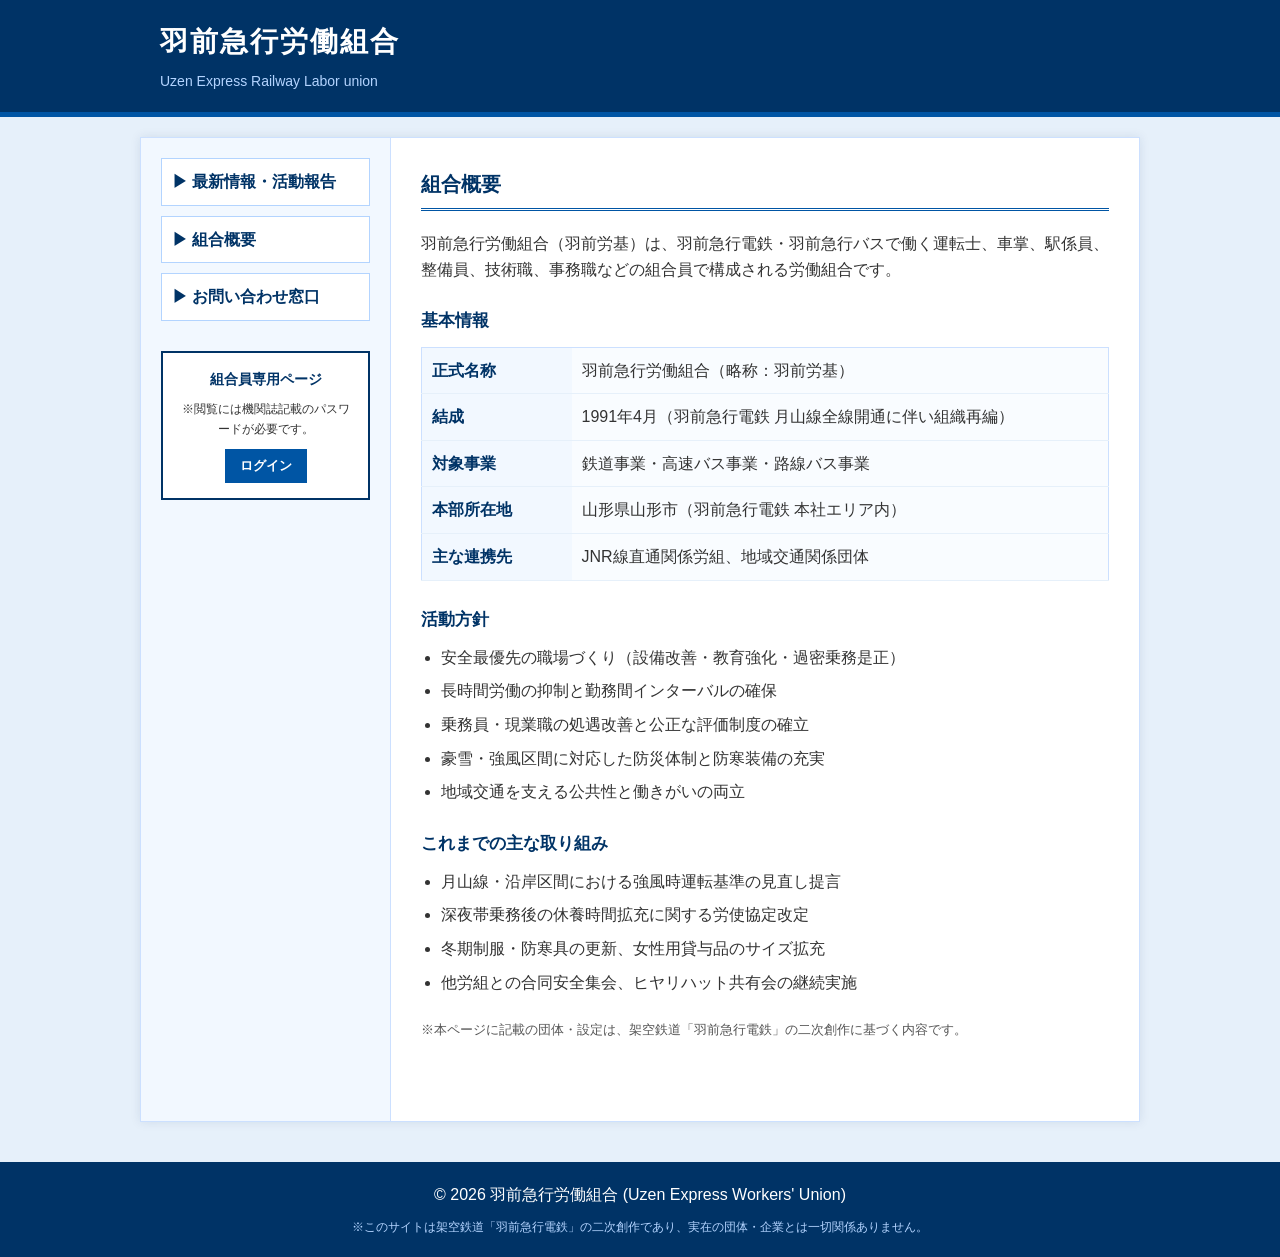
==== about.html @ 774eac05 "f" ====
<!DOCTYPE html>
<html lang="ja">
<head>
  <meta charset="UTF-8">
  <meta name="viewport" content="width=device-width, initial-scale=1.0">
  <title>組合概要 | 羽前急行労働組合</title>
  <link rel="stylesheet" href="style.css">
</head>
<body>

  <header id="site-header">
    <div class="header-inner">
      <h1>羽前急行労働組合</h1>
      <p class="subtitle">Uzen Express Railway Labor union</p>
    </div>
  </header>

  <div id="wrapper">
    <aside id="sidebar">
      <nav>
        <ul class="side-menu">
          <li><a href="index.html#news">▶ 最新情報・活動報告</a></li>
          <li><a href="about.html">▶ 組合概要</a></li>
          <li><a href="index.html#contact">▶ お問い合わせ窓口</a></li>
        </ul>
      </nav>

      <div class="info-box">
        <h3>組合員専用ページ</h3>
        <p>※閲覧には機関誌記載のパスワードが必要です。</p>
        <button class="login-btn" onclick="alert('ダミー機能です')">ログイン</button>
      </div>
    </aside>

    <main id="main-content">
      <section class="content-section">
        <h2>組合概要</h2>

        <p>羽前急行労働組合（羽前労基）は、羽前急行電鉄・羽前急行バスで働く運転士、車掌、駅係員、整備員、技術職、事務職などの組合員で構成される労働組合です。</p>

        <div class="about-block">
          <h3>基本情報</h3>
          <table class="about-table">
            <tr>
              <th>正式名称</th>
              <td>羽前急行労働組合（略称：羽前労基）</td>
            </tr>
            <tr>
              <th>結成</th>
              <td>1991年4月（羽前急行電鉄 月山線全線開通に伴い組織再編）</td>
            </tr>
            <tr>
              <th>対象事業</th>
              <td>鉄道事業・高速バス事業・路線バス事業</td>
            </tr>
            <tr>
              <th>本部所在地</th>
              <td>山形県山形市（羽前急行電鉄 本社エリア内）</td>
            </tr>
            <tr>
              <th>主な連携先</th>
              <td>JNR線直通関係労組、地域交通関係団体</td>
            </tr>
          </table>
        </div>

        <div class="about-block">
          <h3>活動方針</h3>
          <ul class="about-list">
            <li>安全最優先の職場づくり（設備改善・教育強化・過密乗務是正）</li>
            <li>長時間労働の抑制と勤務間インターバルの確保</li>
            <li>乗務員・現業職の処遇改善と公正な評価制度の確立</li>
            <li>豪雪・強風区間に対応した防災体制と防寒装備の充実</li>
            <li>地域交通を支える公共性と働きがいの両立</li>
          </ul>
        </div>

        <div class="about-block">
          <h3>これまでの主な取り組み</h3>
          <ul class="about-list">
            <li>月山線・沿岸区間における強風時運転基準の見直し提言</li>
            <li>深夜帯乗務後の休養時間拡充に関する労使協定改定</li>
            <li>冬期制服・防寒具の更新、女性用貸与品のサイズ拡充</li>
            <li>他労組との合同安全集会、ヒヤリハット共有会の継続実施</li>
          </ul>
        </div>

        <p class="about-note">※本ページに記載の団体・設定は、架空鉄道「羽前急行電鉄」の二次創作に基づく内容です。</p>
      </section>
    </main>
  </div>

  <footer id="site-footer">
    <p>&copy; 2026 羽前急行労働組合 (Uzen Express Workers' Union)</p>
    <p class="disclaimer">※このサイトは架空鉄道「羽前急行電鉄」の二次創作であり、実在の団体・企業とは一切関係ありません。</p>
  </footer>

  <script src="script.js"></script>
</body>
</html>
---- style.css ----
/* 全体のリセットと基本設定 */
* {
  box-sizing: border-box;
  margin: 0;
  padding: 0;
}

body {
  font-family: "Meiryo", "Hiragino Kaku Gothic ProN", sans-serif;
  background-color: #e6f0fa; /* 薄い青背景 */
  color: #333;
  line-height: 1.6;
}

/* ヘッダー */
#site-header {
  background-color: #003366; /* 濃いネイビー */
  color: #fff;
  border-bottom: 5px solid #0055a4; /* 明るめの青のライン */
  padding: 20px 0;
}

.header-inner {
  max-width: 1000px;
  margin: 0 auto;
  padding: 0 20px;
}

#site-header h1 {
  font-size: 28px;
  letter-spacing: 2px;
}

.subtitle {
  font-size: 14px;
  color: #b3d4ff;
  margin-top: 5px;
}

/* 全体のレイアウト（左メニューと右コンテンツ） */
#wrapper {
  display: flex;
  max-width: 1000px;
  margin: 20px auto;
  background-color: #fff;
  border: 1px solid #cce0ff;
  box-shadow: 0 0 10px rgba(0, 51, 102, 0.1);
}

/* 左サイドバー */
#sidebar {
  width: 250px;
  background-color: #f2f8ff;
  border-right: 1px solid #cce0ff;
  padding: 20px;
}

.side-menu {
  list-style: none;
  margin-bottom: 30px;
}

.side-menu li {
  margin-bottom: 10px;
}

.side-menu a {
  display: block;
  padding: 10px;
  background-color: #fff;
  color: #003366;
  text-decoration: none;
  border: 1px solid #b3d4ff;
  font-weight: bold;
}

.side-menu a:hover {
  background-color: #0055a4;
  color: #fff;
}

.info-box {
  background-color: #fff;
  border: 2px solid #003366;
  padding: 15px;
  text-align: center;
}

.info-box h3 {
  font-size: 14px;
  color: #003366;
  margin-bottom: 10px;
}

.info-box p {
  font-size: 12px;
  margin-bottom: 10px;
}

.login-btn {
  background-color: #0055a4;
  color: #fff;
  border: none;
  padding: 8px 15px;
  cursor: pointer;
  font-weight: bold;
}

/* 右メインコンテンツ */
#main-content {
  flex: 1;
  padding: 30px;
}

.content-section {
  margin-bottom: 50px;
}

/* 見出し（青色の二重下線などでお堅い雰囲気に） */
.content-section h2 {
  color: #003366;
  font-size: 20px;
  border-bottom: 3px double #0055a4;
  padding-bottom: 8px;
  margin-bottom: 20px;
}

/* ニュースのテーブル（昔ながらの表組み） */
.news-table {
  width: 100%;
  border-collapse: collapse;
}

.news-table th, .news-table td {
  padding: 10px;
  border-bottom: 1px solid #e6f0fa;
}

.news-table .date {
  width: 100px;
  text-align: left;
  color: #555;
}

.news-table .tag {
  width: 80px;
}

.badge {
  display: inline-block;
  padding: 3px 8px;
  font-size: 12px;
  color: #fff;
  text-align: center;
  border-radius: 2px;
}

.badge.blue { background-color: #0055a4; }
.badge.red { background-color: #cc0000; }
.badge.gray { background-color: #666; }

/* フォーム */
.form-wrapper {
  background-color: #f9fcff;
  border: 1px solid #cce0ff;
  padding: 20px;
}

.form-group {
  margin-bottom: 20px;
}

.form-group label {
  display: block;
  font-weight: bold;
  color: #003366;
  margin-bottom: 8px;
}

.required {
  color: red;
  font-size: 12px;
  margin-left: 10px;
}

.form-group input[type="text"],
.form-group textarea {
  width: 100%;
  padding: 8px;
  border: 1px solid #ccc;
}

.form-submit {
  text-align: center;
}

.submit-btn {
  background-color: #003366;
  color: #fff;
  border: none;
  padding: 10px 30px;
  font-size: 16px;
  cursor: pointer;
}

.submit-btn:hover {
  background-color: #0055a4;
}

/* フッター */
#site-footer {
  background-color: #003366;
  color: #fff;
  text-align: center;
  padding: 20px;
  margin-top: 40px;
}

.disclaimer {
  font-size: 12px;
  color: #b3d4ff;
  margin-top: 10px;
}

/* スマホ対応（簡易） */
@media (max-width: 768px) {
  #wrapper {
    flex-direction: column;
  }
  #sidebar {
    width: 100%;
    border-right: none;
    border-bottom: 1px solid #cce0ff;
  }
  .news-table th, .news-table td {
    display: block;
    width: 100%;
  }
  .news-table tr {
    border-bottom: 1px solid #ccc;
    display: block;
    margin-bottom: 10px;
  }
}

/* 組合概要ページ用の追加スタイル */
.about-link {
  color: #0055a4;
  font-weight: bold;
  text-decoration: none;
}

.about-link:hover {
  text-decoration: underline;
}

.about-block {
  margin-top: 25px;
}

.about-block h3 {
  color: #003366;
  font-size: 17px;
  margin-bottom: 12px;
}

.about-table {
  width: 100%;
  border-collapse: collapse;
  border: 1px solid #cce0ff;
  background: #f9fcff;
}

.about-table th,
.about-table td {
  border-bottom: 1px solid #e6f0fa;
  padding: 10px;
  text-align: left;
  vertical-align: top;
}

.about-table th {
  width: 150px;
  color: #003366;
  background: #f2f8ff;
}

.about-list {
  margin-left: 20px;
}

.about-list li {
  margin-bottom: 8px;
}

.about-note {
  font-size: 13px;
  color: #555;
  margin-top: 25px;
}
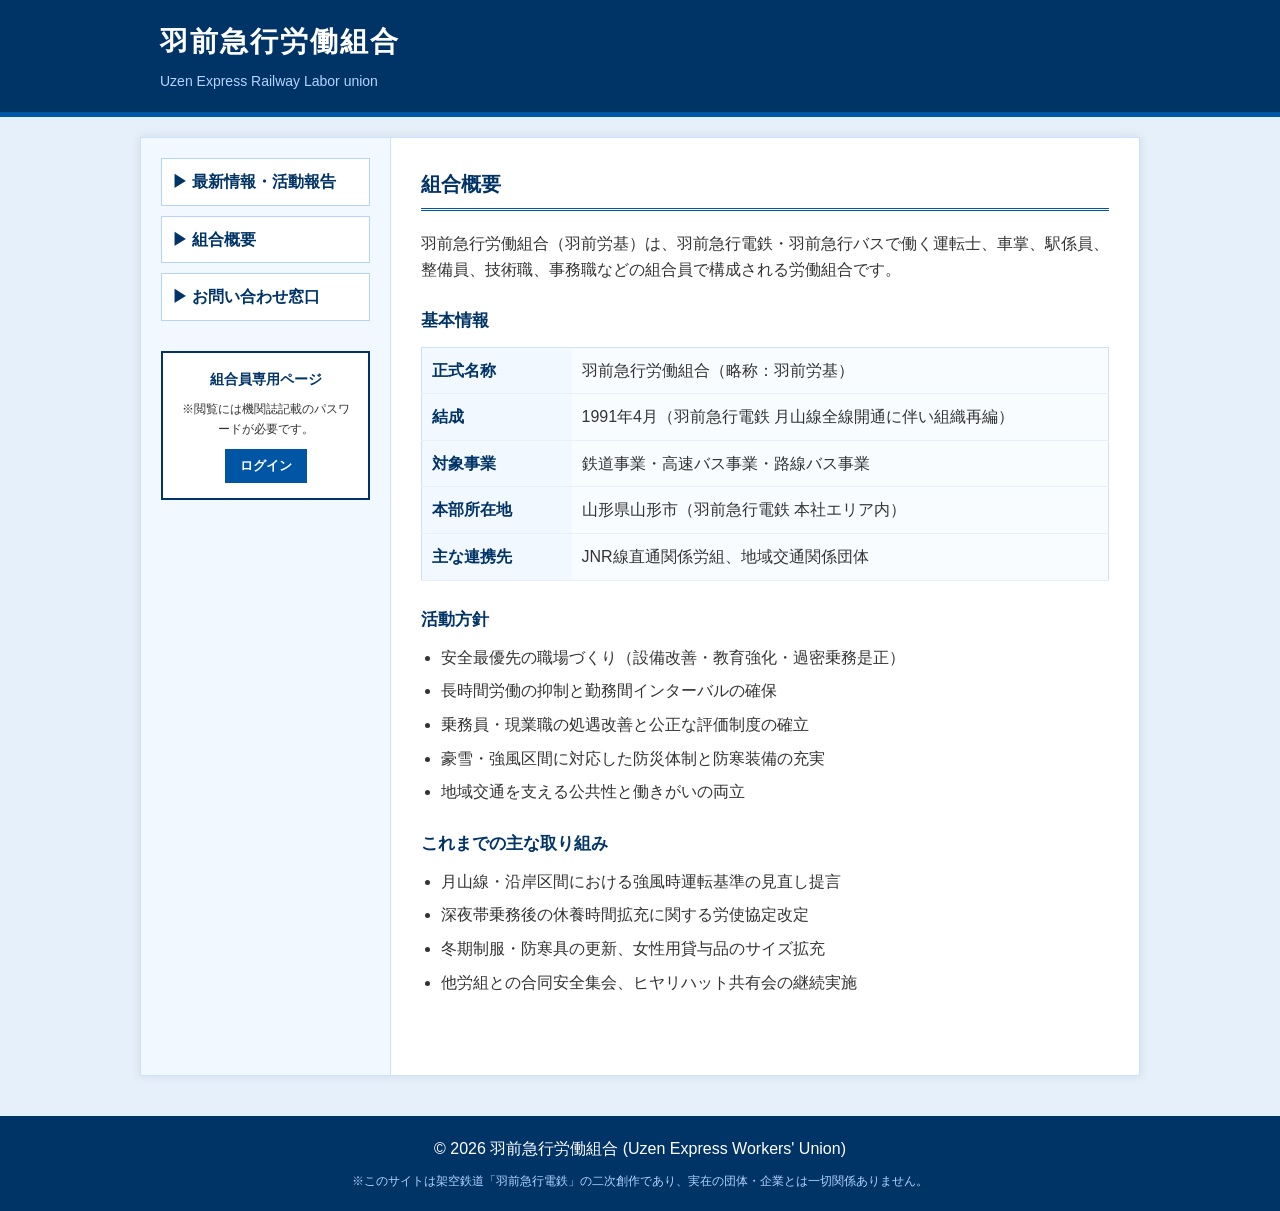
==== commit 21413394: "d" ====
--- a/about.html
+++ b/about.html
@@ -85,7 +85,6 @@
           </ul>
         </div>
 
-        <p class="about-note">※本ページに記載の団体・設定は、架空鉄道「羽前急行電鉄」の二次創作に基づく内容です。</p>
       </section>
     </main>
   </div>
--- a/style.css
+++ b/style.css
@@ -297,4 +297,37 @@
   font-size: 13px;
   color: #555;
   margin-top: 25px;
+}
+
+/* お問い合わせページ用の追加スタイル */
+.contact-link {
+  color: #0055a4;
+  font-weight: bold;
+  text-decoration: none;
+}
+
+.contact-link:hover {
+  text-decoration: underline;
+}
+
+.contact-block {
+  margin: 25px 0;
+}
+
+.contact-block h3 {
+  color: #003366;
+  font-size: 17px;
+  margin-bottom: 12px;
+}
+
+.contact-form-area {
+  margin-top: 20px;
+}
+
+.contact-note {
+  background: #fff3cd;
+  padding: 10px;
+  border: 1px solid #ffeeba;
+  margin-top: 20px;
+  font-size: 13px;
 }
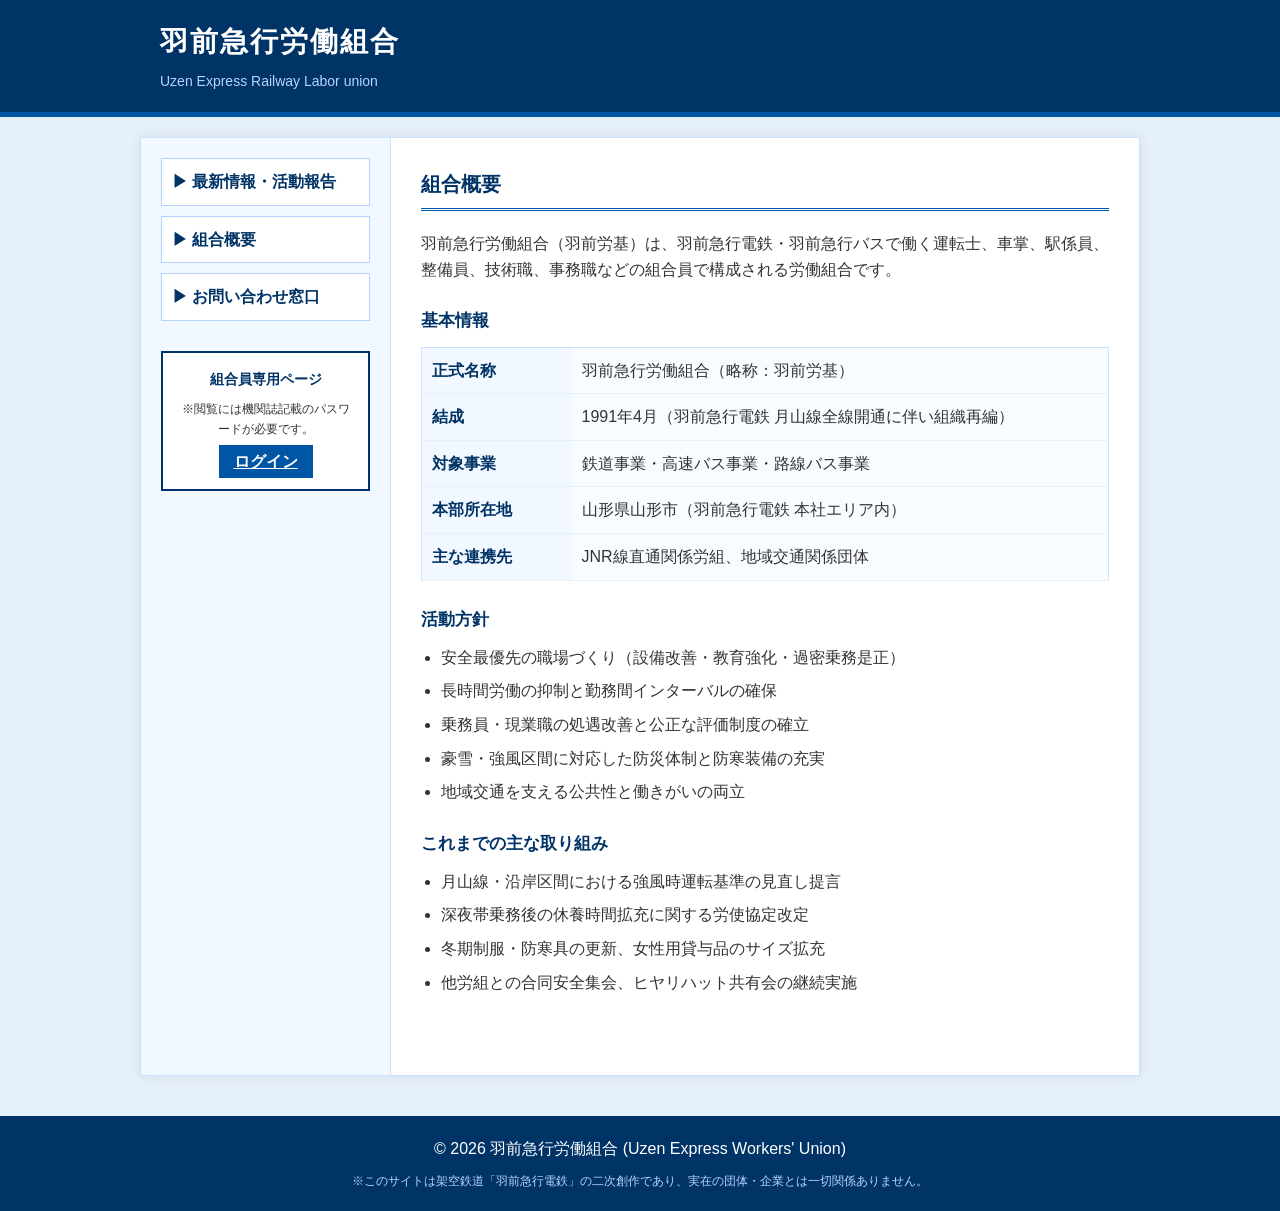
==== commit 856a0a66: "d" ====
--- a/about.html
+++ b/about.html
@@ -28,7 +28,7 @@
       <div class="info-box">
         <h3>組合員専用ページ</h3>
         <p>※閲覧には機関誌記載のパスワードが必要です。</p>
-        <button class="login-btn" onclick="alert('ダミー機能です')">ログイン</button>
+        <a class="login-btn" href="login.html">ログイン</a>
       </div>
     </aside>
 
--- a/style.css
+++ b/style.css
@@ -330,4 +330,33 @@
   border: 1px solid #ffeeba;
   margin-top: 20px;
   font-size: 13px;
+}
+
+/* ログインページ・組合員ページ用の追加スタイル */
+.login-panel {
+  max-width: 520px;
+}
+
+.login-error {
+  color: #cc0000;
+  font-weight: bold;
+  margin-top: 14px;
+  min-height: 1.6em;
+}
+
+.login-note {
+  font-size: 13px;
+  color: #555;
+}
+
+.member-card {
+  margin-top: 22px;
+  background: #f9fcff;
+  border: 1px solid #cce0ff;
+  padding: 16px;
+}
+
+.member-card h3 {
+  color: #003366;
+  margin-bottom: 10px;
 }
